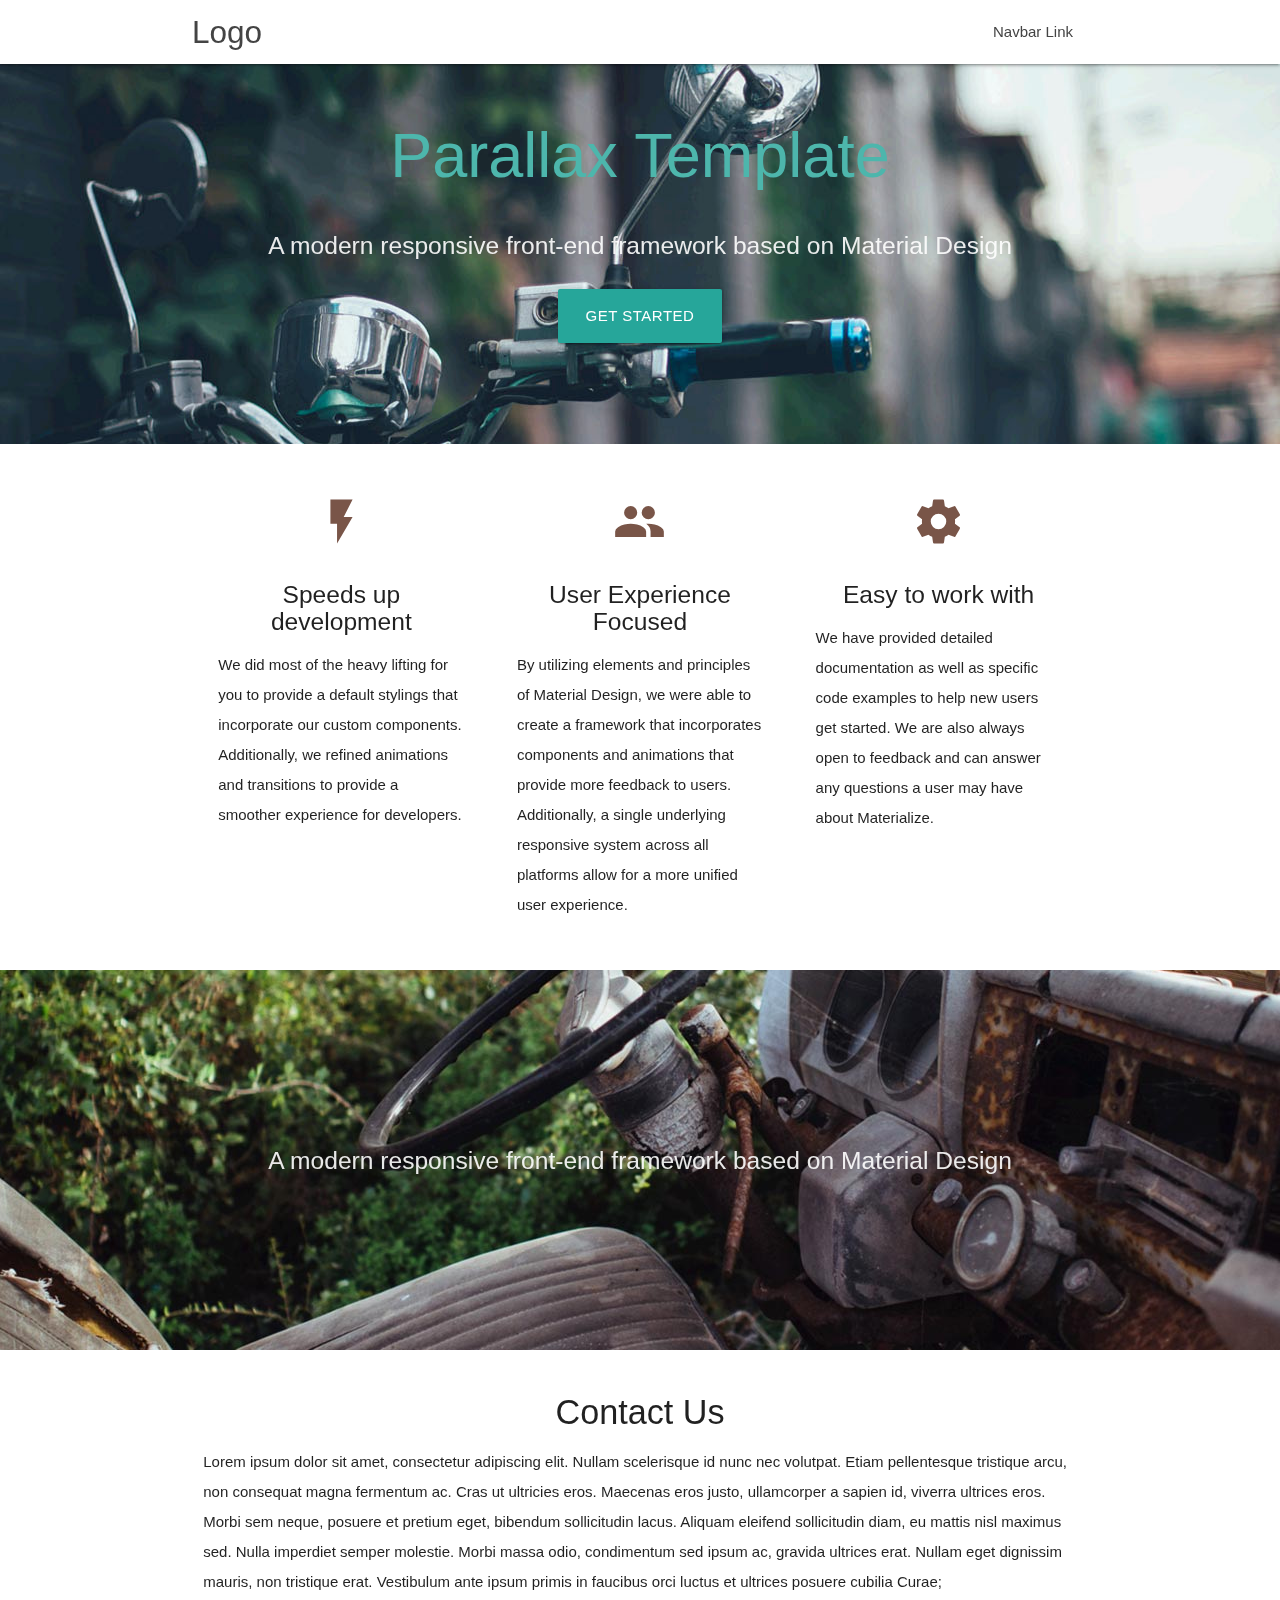
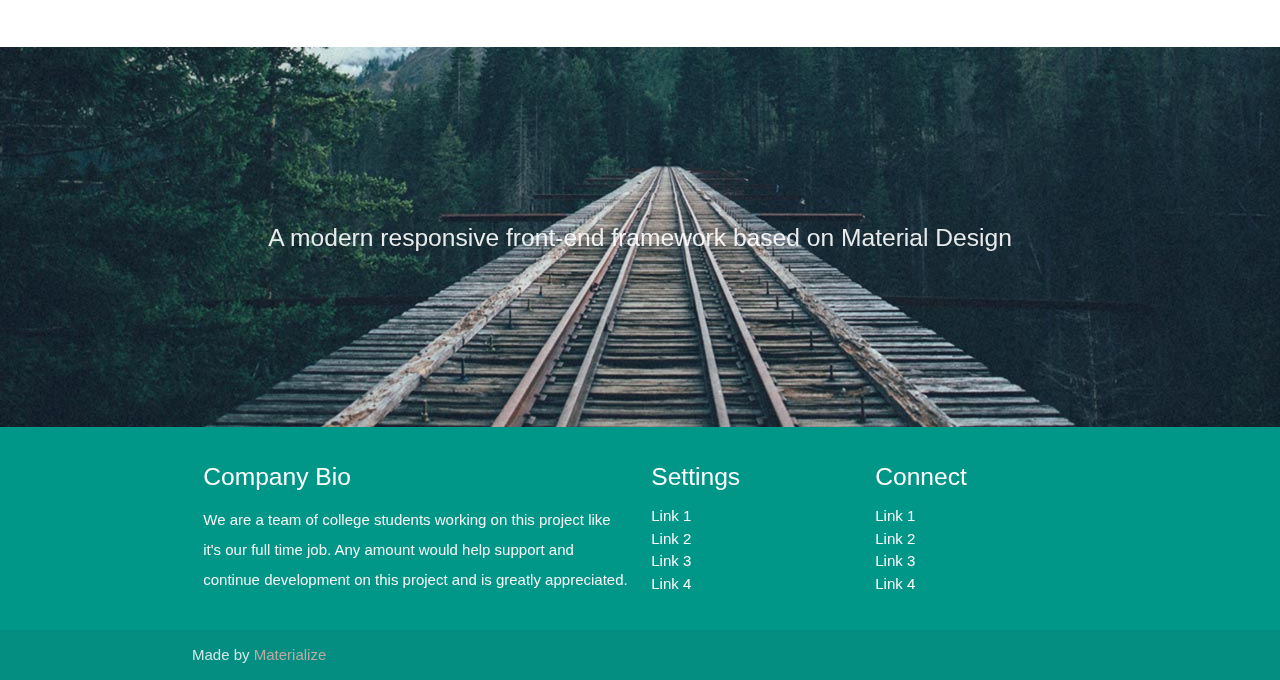
==== index.html @ b768c559 "Initial commit" ====
<!DOCTYPE html>
<html lang="en">
<head>
  <meta http-equiv="Content-Type" content="text/html; charset=UTF-8"/>
  <meta name="viewport" content="width=device-width, initial-scale=1"/>
  <title>¡Muchas felicidades! TQMMMMMMM</title>

  <!-- CSS  -->
  <link href="https://fonts.googleapis.com/icon?family=Material+Icons" rel="stylesheet">
  <link href="css/materialize.css" type="text/css" rel="stylesheet" media="screen,projection"/>
  <link href="css/style.css" type="text/css" rel="stylesheet" media="screen,projection"/>
</head>
<body>
  <nav class="white" role="navigation">
    <div class="nav-wrapper container">
      <a id="logo-container" href="#" class="brand-logo">Logo</a>
      <ul class="right hide-on-med-and-down">
        <li><a href="#">Navbar Link</a></li>
      </ul>

      <ul id="nav-mobile" class="sidenav">
        <li><a href="#">Navbar Link</a></li>
      </ul>
      <a href="#" data-target="nav-mobile" class="sidenav-trigger"><i class="material-icons">menu</i></a>
    </div>
  </nav>

  <div id="index-banner" class="parallax-container">
    <div class="section no-pad-bot">
      <div class="container">
        <br><br>
        <h1 class="header center teal-text text-lighten-2">Parallax Template</h1>
        <div class="row center">
          <h5 class="header col s12 light">A modern responsive front-end framework based on Material Design</h5>
        </div>
        <div class="row center">
          <a href="http://materializecss.com/getting-started.html" id="download-button" class="btn-large waves-effect waves-light teal lighten-1">Get Started</a>
        </div>
        <br><br>

      </div>
    </div>
    <div class="parallax"><img src="background1.jpg" alt="Unsplashed background img 1"></div>
  </div>


  <div class="container">
    <div class="section">

      <!--   Icon Section   -->
      <div class="row">
        <div class="col s12 m4">
          <div class="icon-block">
            <h2 class="center brown-text"><i class="material-icons">flash_on</i></h2>
            <h5 class="center">Speeds up development</h5>

            <p class="light">We did most of the heavy lifting for you to provide a default stylings that incorporate our custom components. Additionally, we refined animations and transitions to provide a smoother experience for developers.</p>
          </div>
        </div>

        <div class="col s12 m4">
          <div class="icon-block">
            <h2 class="center brown-text"><i class="material-icons">group</i></h2>
            <h5 class="center">User Experience Focused</h5>

            <p class="light">By utilizing elements and principles of Material Design, we were able to create a framework that incorporates components and animations that provide more feedback to users. Additionally, a single underlying responsive system across all platforms allow for a more unified user experience.</p>
          </div>
        </div>

        <div class="col s12 m4">
          <div class="icon-block">
            <h2 class="center brown-text"><i class="material-icons">settings</i></h2>
            <h5 class="center">Easy to work with</h5>

            <p class="light">We have provided detailed documentation as well as specific code examples to help new users get started. We are also always open to feedback and can answer any questions a user may have about Materialize.</p>
          </div>
        </div>
      </div>

    </div>
  </div>


  <div class="parallax-container valign-wrapper">
    <div class="section no-pad-bot">
      <div class="container">
        <div class="row center">
          <h5 class="header col s12 light">A modern responsive front-end framework based on Material Design</h5>
        </div>
      </div>
    </div>
    <div class="parallax"><img src="background2.jpg" alt="Unsplashed background img 2"></div>
  </div>

  <div class="container">
    <div class="section">

      <div class="row">
        <div class="col s12 center">
          <h3><i class="mdi-content-send brown-text"></i></h3>
          <h4>Contact Us</h4>
          <p class="left-align light">Lorem ipsum dolor sit amet, consectetur adipiscing elit. Nullam scelerisque id nunc nec volutpat. Etiam pellentesque tristique arcu, non consequat magna fermentum ac. Cras ut ultricies eros. Maecenas eros justo, ullamcorper a sapien id, viverra ultrices eros. Morbi sem neque, posuere et pretium eget, bibendum sollicitudin lacus. Aliquam eleifend sollicitudin diam, eu mattis nisl maximus sed. Nulla imperdiet semper molestie. Morbi massa odio, condimentum sed ipsum ac, gravida ultrices erat. Nullam eget dignissim mauris, non tristique erat. Vestibulum ante ipsum primis in faucibus orci luctus et ultrices posuere cubilia Curae;</p>
        </div>
      </div>

    </div>
  </div>


  <div class="parallax-container valign-wrapper">
    <div class="section no-pad-bot">
      <div class="container">
        <div class="row center">
          <h5 class="header col s12 light">A modern responsive front-end framework based on Material Design</h5>
        </div>
      </div>
    </div>
    <div class="parallax"><img src="background3.jpg" alt="Unsplashed background img 3"></div>
  </div>

  <footer class="page-footer teal">
    <div class="container">
      <div class="row">
        <div class="col l6 s12">
          <h5 class="white-text">Company Bio</h5>
          <p class="grey-text text-lighten-4">We are a team of college students working on this project like it's our full time job. Any amount would help support and continue development on this project and is greatly appreciated.</p>


        </div>
        <div class="col l3 s12">
          <h5 class="white-text">Settings</h5>
          <ul>
            <li><a class="white-text" href="#!">Link 1</a></li>
            <li><a class="white-text" href="#!">Link 2</a></li>
            <li><a class="white-text" href="#!">Link 3</a></li>
            <li><a class="white-text" href="#!">Link 4</a></li>
          </ul>
        </div>
        <div class="col l3 s12">
          <h5 class="white-text">Connect</h5>
          <ul>
            <li><a class="white-text" href="#!">Link 1</a></li>
            <li><a class="white-text" href="#!">Link 2</a></li>
            <li><a class="white-text" href="#!">Link 3</a></li>
            <li><a class="white-text" href="#!">Link 4</a></li>
          </ul>
        </div>
      </div>
    </div>
    <div class="footer-copyright">
      <div class="container">
      Made by <a class="brown-text text-lighten-3" href="http://materializecss.com">Materialize</a>
      </div>
    </div>
  </footer>


  <!--  Scripts-->
  <script src="https://code.jquery.com/jquery-2.1.1.min.js"></script>
  <script src="js/materialize.js"></script>
  <script src="js/init.js"></script>

  </body>
</html>
---- css/style.css ----
/* Custom Stylesheet */
/**
 * Use this file to override Materialize files so you can update
 * the core Materialize files in the future
 *
 * Made By MaterializeCSS.com
 */

nav ul a,
nav .brand-logo {
  color: #444;
}

p {
  line-height: 2rem;
}

.sidenav-trigger {
  color: #26a69a;
}

.parallax-container {
  min-height: 380px;
  line-height: 0;
  height: auto;
  color: rgba(255,255,255,.9);
}
  .parallax-container .section {
    width: 100%;
  }

@media only screen and (max-width : 992px) {
  .parallax-container .section {
    position: absolute;
    top: 40%;
  }
  #index-banner .section {
    top: 10%;
  }
}

@media only screen and (max-width : 600px) {
  #index-banner .section {
    top: 0;
  }
}

.icon-block {
  padding: 0 15px;
}
.icon-block .material-icons {
  font-size: inherit;
}

footer.page-footer {
  margin: 0;
}
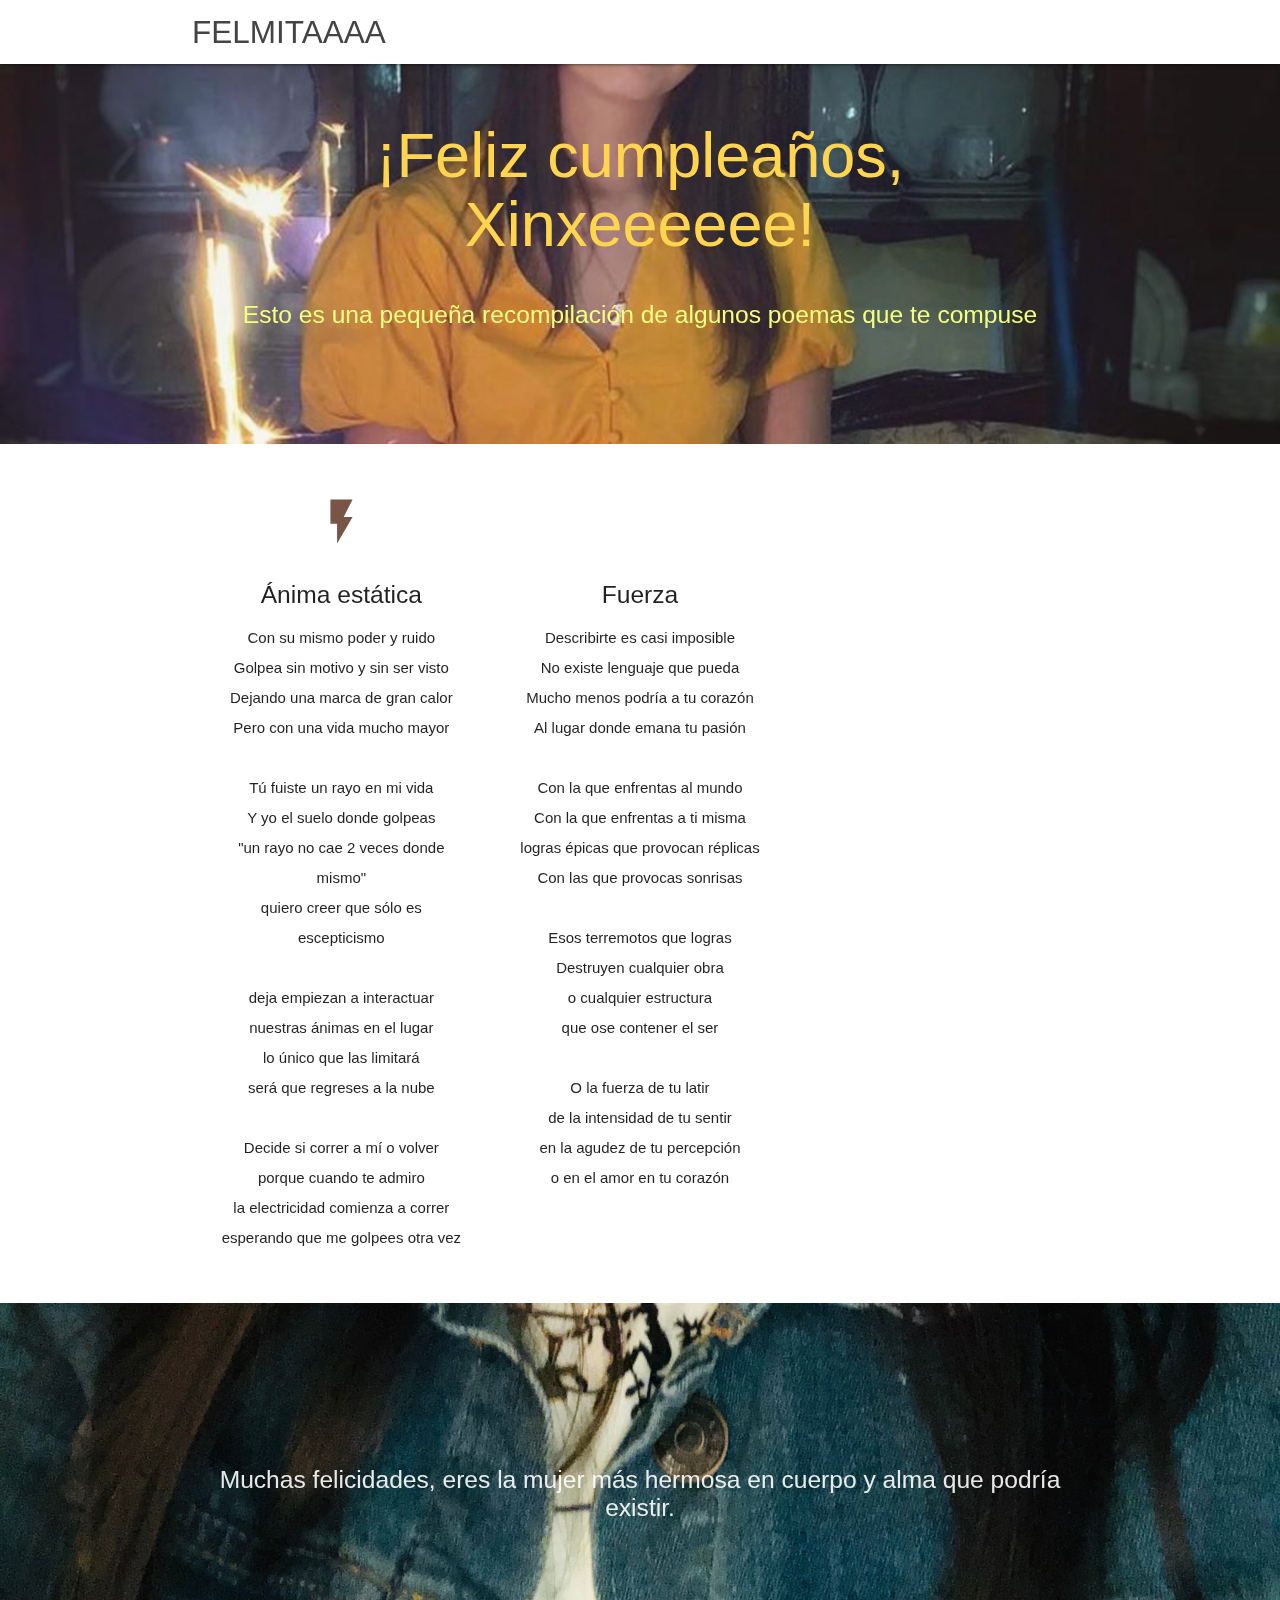
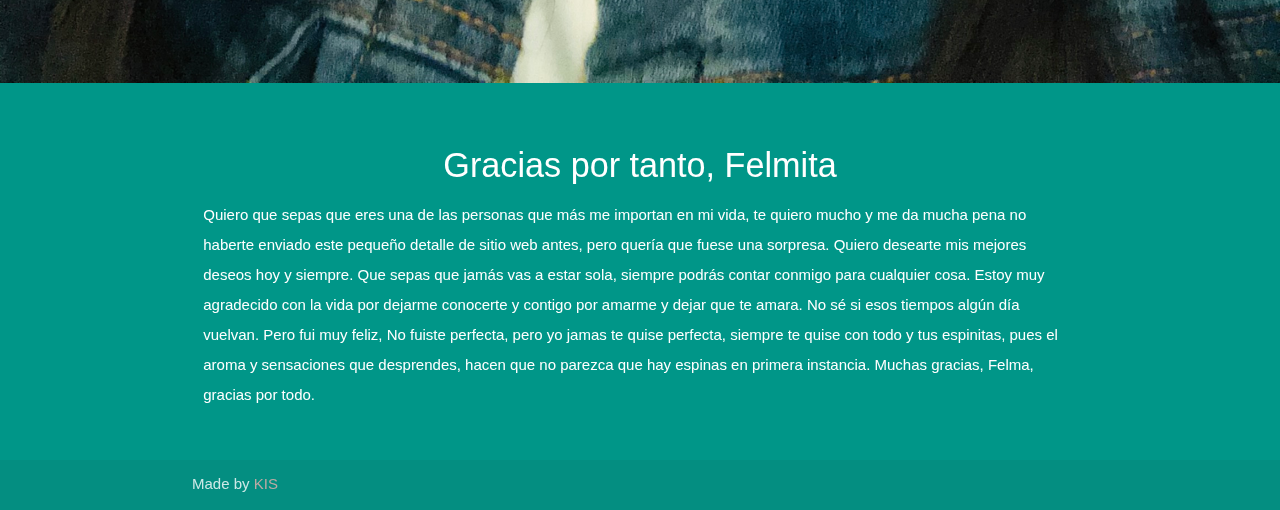
==== commit df109d39: "final" ====
--- a/index.html
+++ b/index.html
@@ -13,13 +13,9 @@
 <body>
   <nav class="white" role="navigation">
     <div class="nav-wrapper container">
-      <a id="logo-container" href="#" class="brand-logo">Logo</a>
-      <ul class="right hide-on-med-and-down">
-        <li><a href="#">Navbar Link</a></li>
-      </ul>
-
+      <a id="logo-container" href="#" class="brand-logo">FELMITAAAA</a>
       <ul id="nav-mobile" class="sidenav">
-        <li><a href="#">Navbar Link</a></li>
+        <li><a href="#">Te quiero muchísimo</a></li>
       </ul>
       <a href="#" data-target="nav-mobile" class="sidenav-trigger"><i class="material-icons">menu</i></a>
     </div>
@@ -29,18 +25,18 @@
     <div class="section no-pad-bot">
       <div class="container">
         <br><br>
-        <h1 class="header center teal-text text-lighten-2">Parallax Template</h1>
+        <h1 class="header center amber-text text-lighten-2">¡Feliz cumpleaños, Xinxeeeeee!</h1>
         <div class="row center">
-          <h5 class="header col s12 light">A modern responsive front-end framework based on Material Design</h5>
+          <h5 class="header col s12 lime-text text-accent-1">Esto es una pequeña recompilación de algunos poemas que te compuse</h5>
         </div>
-        <div class="row center">
-          <a href="http://materializecss.com/getting-started.html" id="download-button" class="btn-large waves-effect waves-light teal lighten-1">Get Started</a>
-        </div>
-        <br><br>
+        <!--div class="row center">
+          <a href="http://materializecss.com/getting-started.html" id="download-button" class="btn-large waves-effect waves-light teal lighten-1">Como italia</a>
+        </div-->
+        <br><br><br><br>
 
       </div>
     </div>
-    <div class="parallax"><img src="background1.jpg" alt="Unsplashed background img 1"></div>
+    <div class="parallax"><img src="img/f9.jpg" alt="Unsplashed background img 1"></div>
   </div>
 
 
@@ -52,31 +48,57 @@
         <div class="col s12 m4">
           <div class="icon-block">
             <h2 class="center brown-text"><i class="material-icons">flash_on</i></h2>
-            <h5 class="center">Speeds up development</h5>
+            <h5 class="center">Ánima estática</h5>
 
-            <p class="light">We did most of the heavy lifting for you to provide a default stylings that incorporate our custom components. Additionally, we refined animations and transitions to provide a smoother experience for developers.</p>
+            <p class="center-align light">Con su mismo poder y ruido<br>
+              Golpea sin motivo y sin ser visto<br>
+              Dejando una marca de gran calor<br>
+              Pero con una vida mucho mayor<br>
+              <br>
+              Tú fuiste un rayo en mi vida<br>
+              Y yo el suelo donde golpeas<br>
+              "un rayo no cae 2 veces donde mismo"<br>
+              quiero creer que sólo es escepticismo<br>
+              <br>
+              deja empiezan a interactuar<br>
+              nuestras ánimas en el lugar<br>
+              lo único que las limitará<br>
+              será que regreses a la nube<br>
+              <br>
+              Decide si correr a mí o volver<br>
+              porque cuando te admiro<br>
+              la electricidad comienza a correr<br>
+              esperando que me golpees otra vez</p>
           </div>
         </div>
 
         <div class="col s12 m4">
           <div class="icon-block">
-            <h2 class="center brown-text"><i class="material-icons">group</i></h2>
-            <h5 class="center">User Experience Focused</h5>
+            <h2 class="center brown-text"><i class="material-icons">sports_mma</i></h2>
+            <h5 class="center">Fuerza</h5>
 
-            <p class="light">By utilizing elements and principles of Material Design, we were able to create a framework that incorporates components and animations that provide more feedback to users. Additionally, a single underlying responsive system across all platforms allow for a more unified user experience.</p>
-          </div>
-        </div>
-
-        <div class="col s12 m4">
-          <div class="icon-block">
-            <h2 class="center brown-text"><i class="material-icons">settings</i></h2>
-            <h5 class="center">Easy to work with</h5>
-
-            <p class="light">We have provided detailed documentation as well as specific code examples to help new users get started. We are also always open to feedback and can answer any questions a user may have about Materialize.</p>
+            <p class="center-align light">Describirte es casi imposible<br>
+              No existe lenguaje que pueda<br>
+              Mucho menos podría a tu corazón<br>
+              Al lugar donde emana tu pasión<br>
+              <br>
+              Con la que enfrentas al mundo<br>
+              Con la que enfrentas a ti misma<br>
+              logras épicas que provocan réplicas<br>
+              Con las que provocas sonrisas<br>
+              <br>
+              Esos terremotos que logras<br>
+              Destruyen cualquier obra<br>
+              o cualquier estructura<br>
+              que ose contener el ser<br>
+              <br>
+              O la fuerza de tu latir<br>
+              de la intensidad de tu sentir<br>
+              en la agudez de tu percepción<br>
+              o en el amor en tu corazón</p>
           </div>
         </div>
       </div>
-
     </div>
   </div>
 
@@ -85,71 +107,34 @@
     <div class="section no-pad-bot">
       <div class="container">
         <div class="row center">
-          <h5 class="header col s12 light">A modern responsive front-end framework based on Material Design</h5>
+          <h5 class="header col s12 light">Muchas felicidades, eres la mujer más hermosa en cuerpo y alma que podría existir.</h5>
         </div>
       </div>
     </div>
-    <div class="parallax"><img src="background2.jpg" alt="Unsplashed background img 2"></div>
-  </div>
-
-  <div class="container">
-    <div class="section">
-
-      <div class="row">
-        <div class="col s12 center">
-          <h3><i class="mdi-content-send brown-text"></i></h3>
-          <h4>Contact Us</h4>
-          <p class="left-align light">Lorem ipsum dolor sit amet, consectetur adipiscing elit. Nullam scelerisque id nunc nec volutpat. Etiam pellentesque tristique arcu, non consequat magna fermentum ac. Cras ut ultricies eros. Maecenas eros justo, ullamcorper a sapien id, viverra ultrices eros. Morbi sem neque, posuere et pretium eget, bibendum sollicitudin lacus. Aliquam eleifend sollicitudin diam, eu mattis nisl maximus sed. Nulla imperdiet semper molestie. Morbi massa odio, condimentum sed ipsum ac, gravida ultrices erat. Nullam eget dignissim mauris, non tristique erat. Vestibulum ante ipsum primis in faucibus orci luctus et ultrices posuere cubilia Curae;</p>
-        </div>
-      </div>
-
-    </div>
-  </div>
-
-
-  <div class="parallax-container valign-wrapper">
-    <div class="section no-pad-bot">
-      <div class="container">
-        <div class="row center">
-          <h5 class="header col s12 light">A modern responsive front-end framework based on Material Design</h5>
-        </div>
-      </div>
-    </div>
-    <div class="parallax"><img src="background3.jpg" alt="Unsplashed background img 3"></div>
+    <div class="parallax"><img src="img/f3.jpg" alt="Unsplashed background img 2"></div>
   </div>
 
   <footer class="page-footer teal">
     <div class="container">
-      <div class="row">
-        <div class="col l6 s12">
-          <h5 class="white-text">Company Bio</h5>
-          <p class="grey-text text-lighten-4">We are a team of college students working on this project like it's our full time job. Any amount would help support and continue development on this project and is greatly appreciated.</p>
+      <div class="section">
 
+        <div class="row">
+          <div class="col s12 center">
+            <h3><i class="mdi-content-send brown-text"></i></h3>
+            <h4>Gracias por tanto, Felmita</h4>
+            <p class="left-align light">Quiero que sepas que eres una de las personas que más me importan en mi vida, te quiero mucho y me da mucha pena no haberte enviado este pequeño detalle de sitio web antes, pero quería que fuese una sorpresa.
+              Quiero desearte mis mejores deseos hoy y siempre. Que sepas que jamás vas a estar sola, siempre podrás contar conmigo para cualquier cosa.
+              Estoy muy agradecido con la vida por dejarme conocerte y contigo por amarme y dejar que te amara. No sé si esos tiempos algún día vuelvan. Pero fui muy feliz,
+              No fuiste perfecta, pero yo jamas te quise perfecta, siempre te quise con todo y tus espinitas, pues el aroma y sensaciones que desprendes, hacen que no parezca que hay espinas en primera instancia.
+              Muchas gracias, Felma, gracias por todo.</p>
+          </div>
+        </div>
 
-        </div>
-        <div class="col l3 s12">
-          <h5 class="white-text">Settings</h5>
-          <ul>
-            <li><a class="white-text" href="#!">Link 1</a></li>
-            <li><a class="white-text" href="#!">Link 2</a></li>
-            <li><a class="white-text" href="#!">Link 3</a></li>
-            <li><a class="white-text" href="#!">Link 4</a></li>
-          </ul>
-        </div>
-        <div class="col l3 s12">
-          <h5 class="white-text">Connect</h5>
-          <ul>
-            <li><a class="white-text" href="#!">Link 1</a></li>
-            <li><a class="white-text" href="#!">Link 2</a></li>
-            <li><a class="white-text" href="#!">Link 3</a></li>
-            <li><a class="white-text" href="#!">Link 4</a></li>
-          </ul>
-        </div>
       </div>
     </div>
     <div class="footer-copyright">
       <div class="container">
-      Made by <a class="brown-text text-lighten-3" href="http://materializecss.com">Materialize</a>
+      Made by <a class="brown-text text-lighten-3" href="http://materializecss.com">KIS</a>
       </div>
     </div>
   </footer>
--- a/css/style.css
+++ b/css/style.css
@@ -5,6 +5,11 @@
  *
  * Made By MaterializeCSS.com
  */
+
+img {
+  max-width:100%;
+  height:auto;
+}
 
 nav ul a,
 nav .brand-logo {
